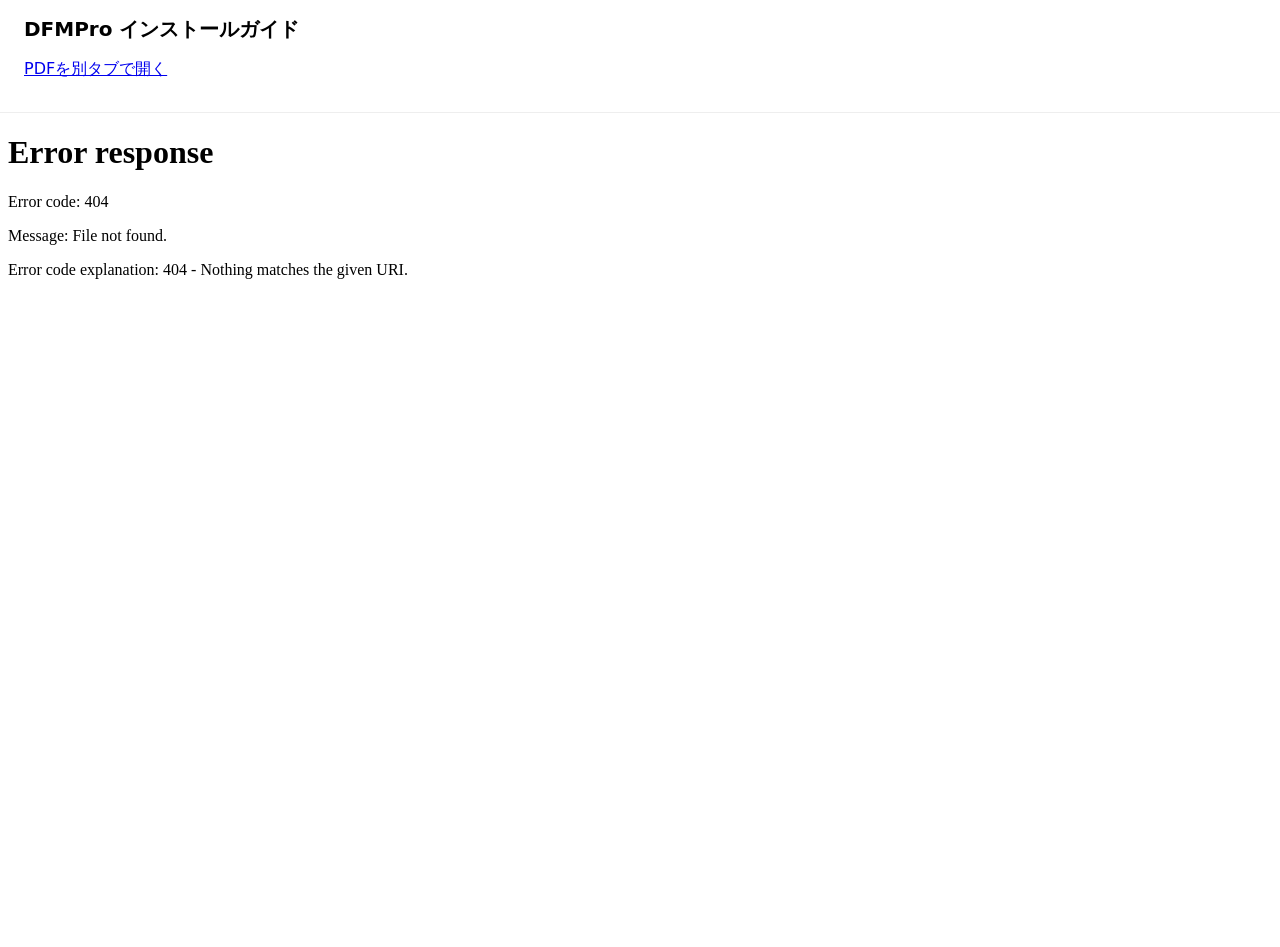
==== index.html @ 585f9869 "20260312" ====
<!doctype html>
<html lang="ja">
<head>
<meta charset="utf-8">
<meta name="viewport" content="width=device-width, initial-scale=1">
<title>DFMPro ユーザーガイド</title>

<style>
body {
  margin: 0;
  font-family: system-ui, -apple-system, sans-serif;
}

header {
  padding: 16px 24px;
  border-bottom: 1px solid #eee;
}

h1 {
  margin: 0;
  font-size: 20px;
}

.pdf-container {
  height: calc(100vh - 70px);
}

iframe {
  width: 100%;
  height: 100%;
  border: none;
}
</style>
</head>

<body>

<header>
  <h1>DFMPro インストールガイド</h1>
  <p>
    <a href="DFMProUserGuide.pdf" target="_blank">
      PDFを別タブで開く
    </a>
  </p>
</header>

<div class="pdf-container">
  <iframe src="DFMProUserGuide.pdf"></iframe>
</div>

</body>
</html>
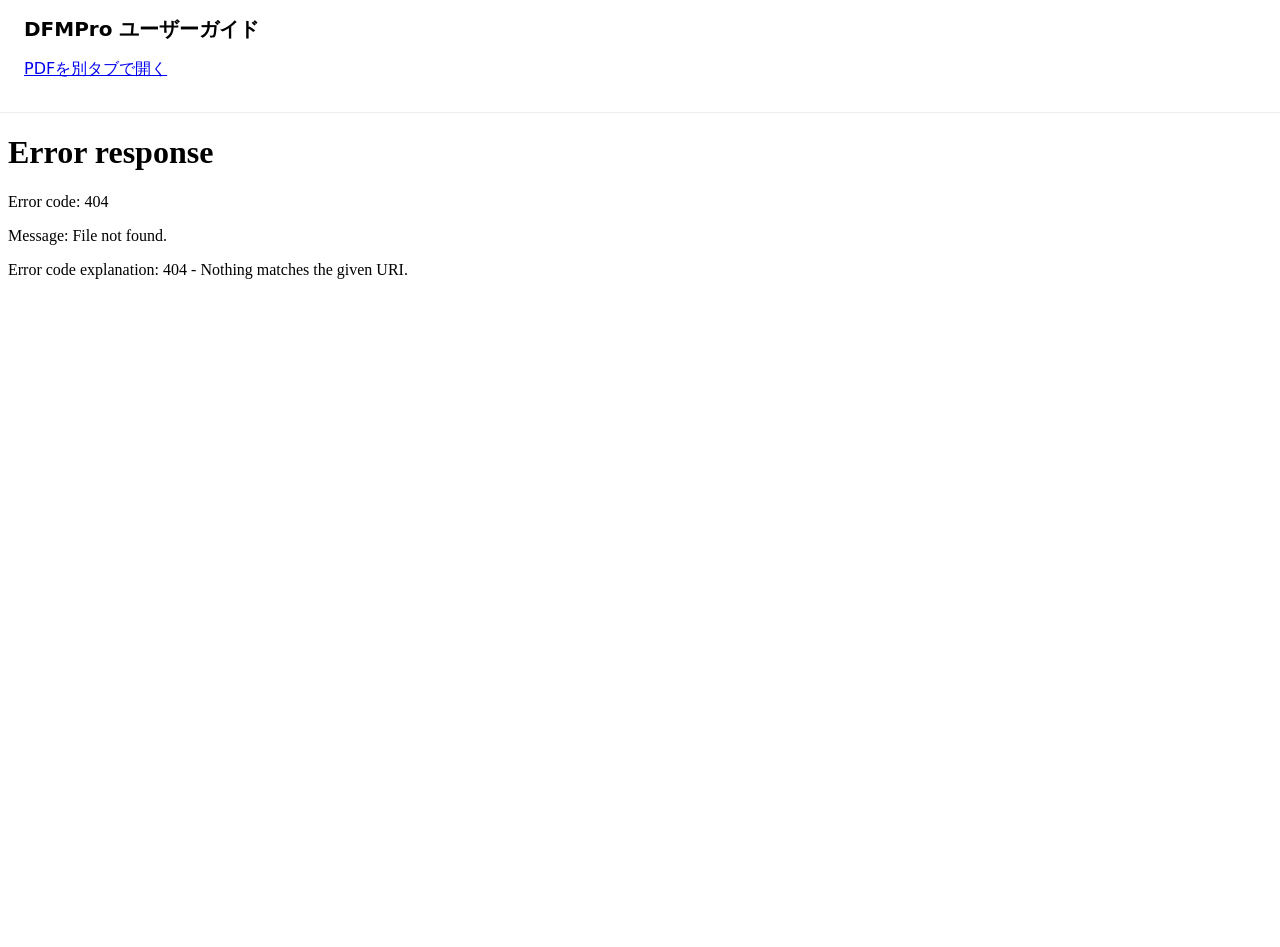
==== commit 64013ac2: "0312_2" ====
--- a/index.html
+++ b/index.html
@@ -36,7 +36,7 @@
 <body>
 
 <header>
-  <h1>DFMPro インストールガイド</h1>
+  <h1>DFMPro ユーザーガイド</h1>
   <p>
     <a href="DFMProUserGuide.pdf" target="_blank">
       PDFを別タブで開く
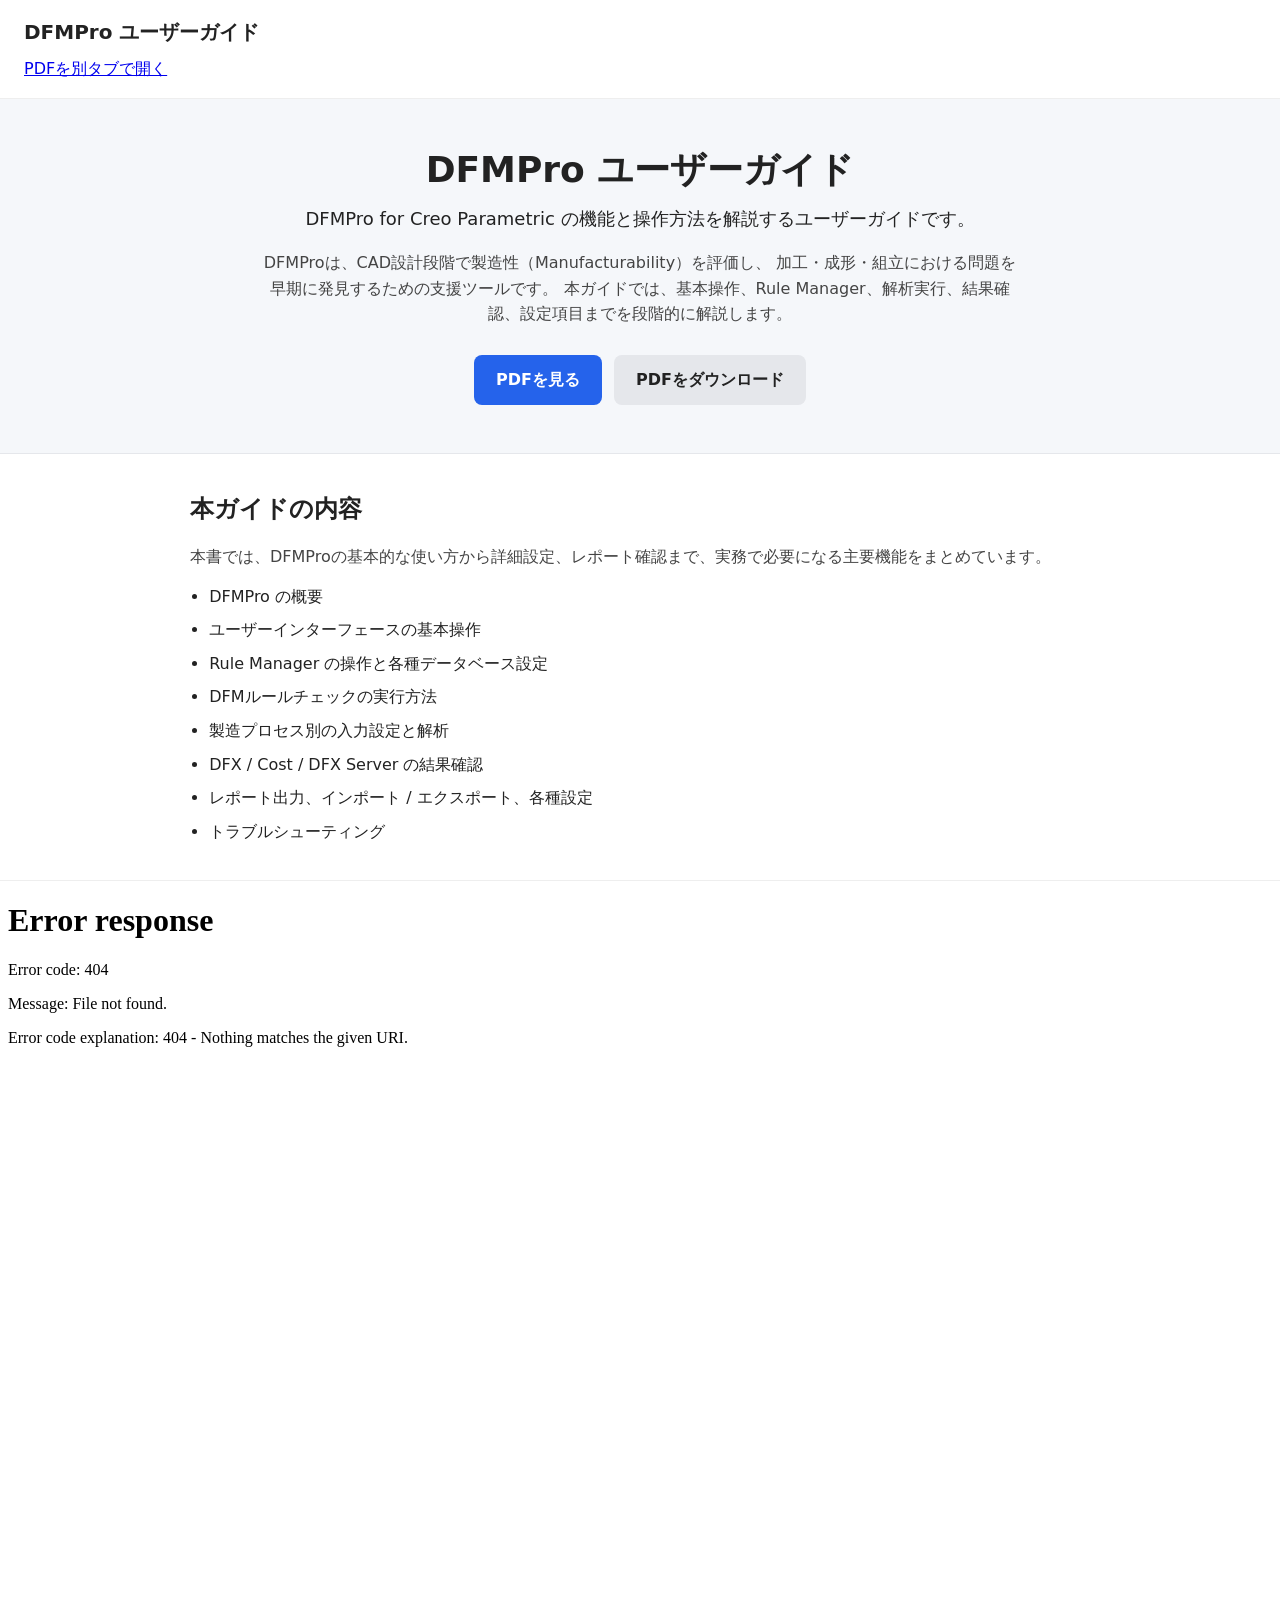
==== commit a68c7244: "0312_3" ====
--- a/index.html
+++ b/index.html
@@ -9,16 +9,110 @@
 body {
   margin: 0;
   font-family: system-ui, -apple-system, sans-serif;
+  color: #222;
+  background: #fff;
+  line-height: 1.6;
 }
 
 header {
   padding: 16px 24px;
   border-bottom: 1px solid #eee;
+  background: #fff;
 }
 
-h1 {
+header h1 {
   margin: 0;
   font-size: 20px;
+}
+
+header p {
+  margin: 8px 0 0;
+}
+
+.hero {
+  background: #f5f7fa;
+  border-bottom: 1px solid #e5e7eb;
+  padding: 48px 20px;
+}
+
+.hero-inner {
+  max-width: 900px;
+  margin: 0 auto;
+  text-align: center;
+}
+
+.hero h2 {
+  margin: 0 0 12px;
+  font-size: 36px;
+  line-height: 1.3;
+}
+
+.hero-lead {
+  margin: 0 auto 16px;
+  font-size: 18px;
+  max-width: 760px;
+}
+
+.hero-desc {
+  margin: 0 auto;
+  max-width: 760px;
+  color: #444;
+}
+
+.hero-buttons {
+  margin-top: 28px;
+  display: flex;
+  gap: 12px;
+  justify-content: center;
+  flex-wrap: wrap;
+}
+
+.btn {
+  display: inline-block;
+  padding: 12px 22px;
+  border-radius: 8px;
+  text-decoration: none;
+  font-weight: 600;
+}
+
+.btn-primary {
+  background: #2563eb;
+  color: #fff;
+}
+
+.btn-secondary {
+  background: #e5e7eb;
+  color: #222;
+}
+
+.agenda {
+  padding: 36px 20px 28px;
+  background: #fff;
+  border-bottom: 1px solid #eee;
+}
+
+.agenda-inner {
+  max-width: 900px;
+  margin: 0 auto;
+}
+
+.agenda h3 {
+  margin: 0 0 16px;
+  font-size: 24px;
+}
+
+.agenda p {
+  margin: 0 0 14px;
+  color: #444;
+}
+
+.agenda ul {
+  margin: 0;
+  padding-left: 1.2em;
+}
+
+.agenda li {
+  margin-bottom: 8px;
 }
 
 .pdf-container {
@@ -38,11 +132,47 @@
 <header>
   <h1>DFMPro ユーザーガイド</h1>
   <p>
-    <a href="DFMProUserGuide.pdf" target="_blank">
-      PDFを別タブで開く
-    </a>
+    <a href="DFMProUserGuide.pdf" target="_blank">PDFを別タブで開く</a>
   </p>
 </header>
+
+<section class="hero">
+  <div class="hero-inner">
+    <h2>DFMPro ユーザーガイド</h2>
+    <p class="hero-lead">
+      DFMPro for Creo Parametric の機能と操作方法を解説するユーザーガイドです。
+    </p>
+    <p class="hero-desc">
+      DFMProは、CAD設計段階で製造性（Manufacturability）を評価し、
+      加工・成形・組立における問題を早期に発見するための支援ツールです。
+      本ガイドでは、基本操作、Rule Manager、解析実行、結果確認、設定項目までを段階的に解説します。
+    </p>
+
+    <div class="hero-buttons">
+      <a class="btn btn-primary" href="DFMProUserGuide.pdf" target="_blank">PDFを見る</a>
+      <a class="btn btn-secondary" href="DFMProUserGuide.pdf" download>PDFをダウンロード</a>
+    </div>
+  </div>
+</section>
+
+<section class="agenda">
+  <div class="agenda-inner">
+    <h3>本ガイドの内容</h3>
+    <p>
+      本書では、DFMProの基本的な使い方から詳細設定、レポート確認まで、実務で必要になる主要機能をまとめています。
+    </p>
+    <ul>
+      <li>DFMPro の概要</li>
+      <li>ユーザーインターフェースの基本操作</li>
+      <li>Rule Manager の操作と各種データベース設定</li>
+      <li>DFMルールチェックの実行方法</li>
+      <li>製造プロセス別の入力設定と解析</li>
+      <li>DFX / Cost / DFX Server の結果確認</li>
+      <li>レポート出力、インポート / エクスポート、各種設定</li>
+      <li>トラブルシューティング</li>
+    </ul>
+  </div>
+</section>
 
 <div class="pdf-container">
   <iframe src="DFMProUserGuide.pdf"></iframe>
